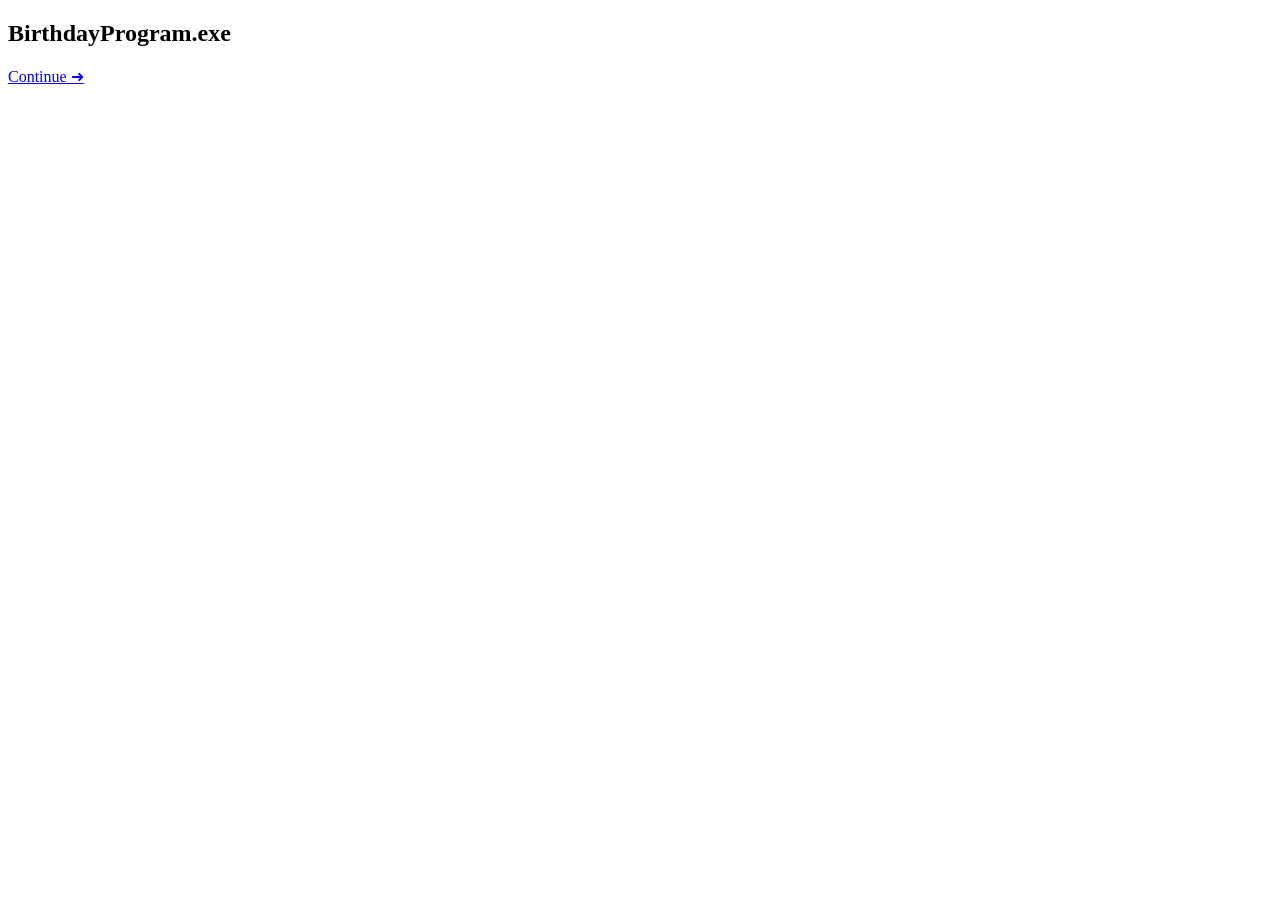
==== gallery.html @ e654ae35 "Create gallery.html" ====
<!DOCTYPE html>
<html>
<head>
<title>BirthdayProgram.exe</title>
<link rel="stylesheet" href="style.css">
</head>

<body>

<div class="terminal">

<h2>BirthdayProgram.exe</h2>

<p id="typing"></p>

<a class="btn" href="gallery.html">Continue ➜</a>

</div>

<script src="script.js"></script>

</body>
</html>
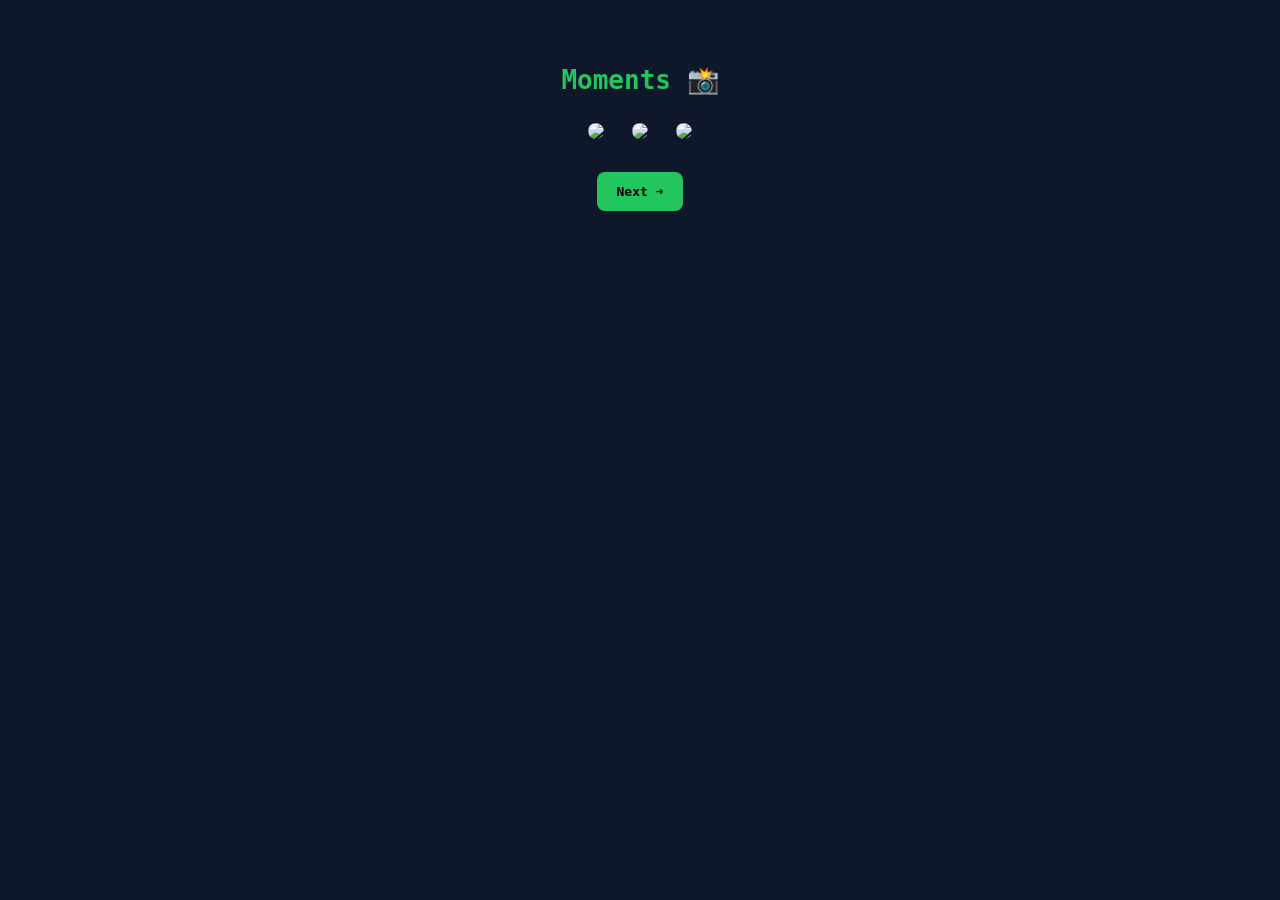
==== commit 1950f2b8: "Update gallery.html" ====
--- a/gallery.html
+++ b/gallery.html
@@ -1,23 +1,23 @@
 <!DOCTYPE html>
 <html>
 <head>
-<title>BirthdayProgram.exe</title>
+<title>Memories</title>
 <link rel="stylesheet" href="style.css">
 </head>
 
 <body>
 
-<div class="terminal">
+<h1>Moments 📸</h1>
 
-<h2>BirthdayProgram.exe</h2>
+<div class="gallery">
 
-<p id="typing"></p>
-
-<a class="btn" href="gallery.html">Continue ➜</a>
+<img src="PHOTO1">
+<img src="PHOTO2">
+<img src="PHOTO3">
 
 </div>
 
-<script src="script.js"></script>
+<a class="btn" href="message.html">Next ➜</a>
 
 </body>
 </html>
--- a/style.css
+++ b/style.css
@@ -0,0 +1,32 @@
+body{
+background:#0f172a;
+color:#22c55e;
+font-family:monospace;
+text-align:center;
+padding:40px;
+}
+
+.terminal{
+background:#020617;
+padding:30px;
+border-radius:12px;
+width:350px;
+margin:auto;
+}
+
+.gallery img{
+width:120px;
+margin:10px;
+border-radius:10px;
+}
+
+.btn{
+display:inline-block;
+margin-top:20px;
+padding:12px 20px;
+background:#22c55e;
+color:black;
+text-decoration:none;
+border-radius:8px;
+font-weight:bold;
+}
